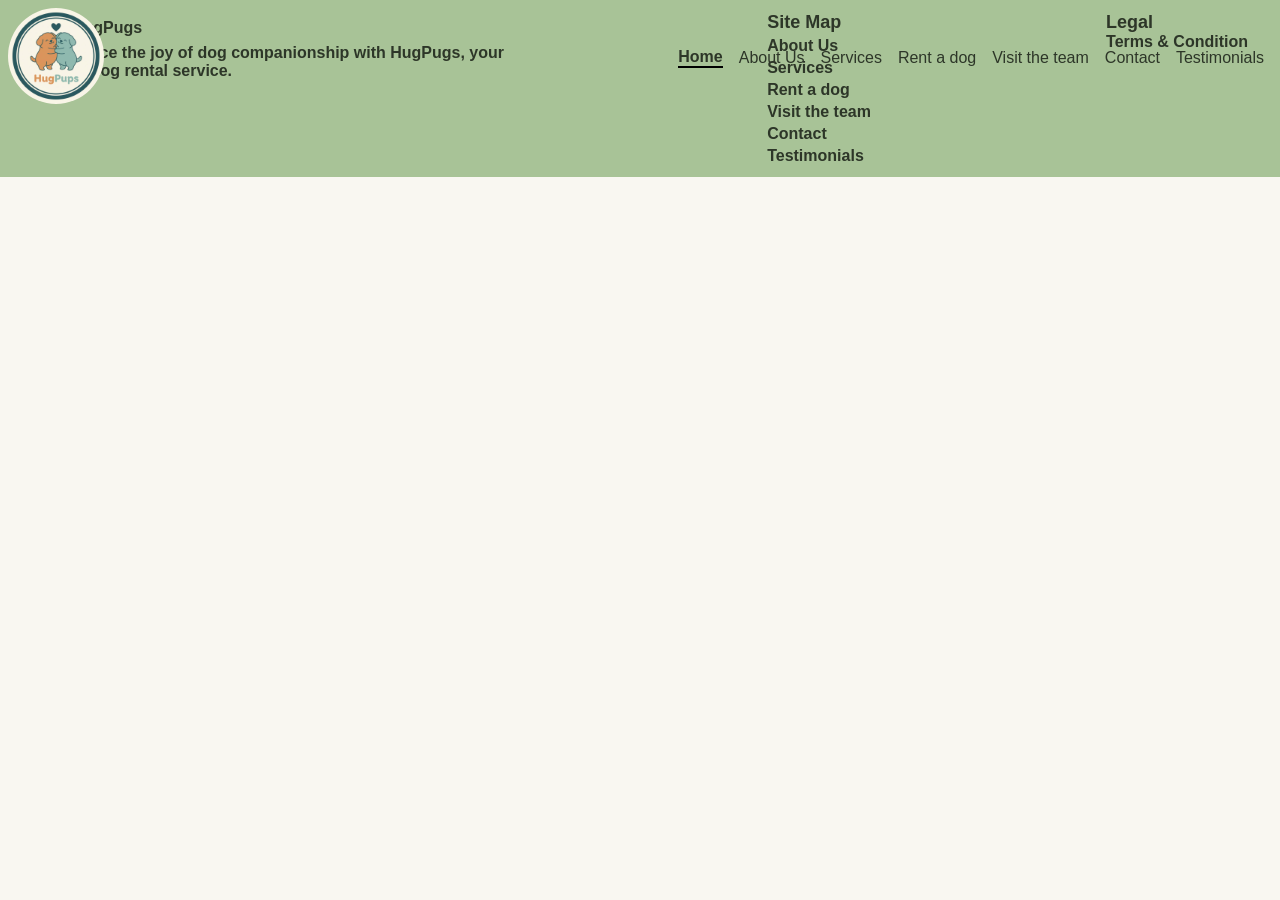
==== Pages/about-us.html @ 5c0f02b8 "fixing and started adding footer" ====
<!doctype html>
<html lang="en">

<head>
  <meta charset="UTF-8" />
  <meta name="viewport" content="width=device-width, initial-scale=1.0" />
  <title>Home | HugPups</title>
  <!-- This code link css with html -->
  <link rel="stylesheet" href="/Style/common.css" />
  <link rel="stylesheet" href="/Style/home.css" />
</head>

<body>
  <nav class="navbar">
    <div class="navlogo">
      <img src="/Assets/logo.jpg" />
    </div>
    <!-- Navigation link, they go other pages. -->
    <div class="navlinks">
      <a class="navlink active" href="#">Home</a>
      <a class="navlink" href="./Pages/about-us.html">About Us</a>
      <a class="navlink" href="./Pages/about.html">Services</a>
      <a class="navlink" href="./Pages/about.html">Rent a dog</a>
      <a class="navlink" href="./Pages/about.html">Visit the team</a>
      <a class="navlink" href="./Pages/about.html">Contact</a>
      <a class="navlink" href="./Pages/about.html">Testimonials</a>
    </div>
  </nav>

  <footer class="footer">
    <div class="footer-content">
      <div class="footer-left">
        <div class="footerheading">
          <img class="footer-image" src="/Assets/logo.jpg" />
          <p class="footer-name">HugPugs</p>
        </div>
        <p class="footer-description">Experience the joy of dog companionship with HugPugs, your trusted dog rental
          service.</p>
      </div>

      <div class="footer-links footer-center">
        <p>Site Map</p>
        <a class="footer-link" href="./Pages/about-us.html">About Us</a>
        <a class="footer-link" href="./Pages/about.html">Services</a>
        <a class="footer-link" href="./Pages/about.html">Rent a dog</a>
        <a class="footer-link" href="./Pages/about.html">Visit the team</a>
        <a class="footer-link" href="./Pages/about.html">Contact</a>
        <a class="footer-link" href="./Pages/about.html">Testimonials</a>
      </div>
      <div class="footer-legal footer-right">
        <p>Legal</p>
        <a class="footer-link" href="./Pages/t">Terms & Condition</a>
      </div>
    </div>
  </footer>
  <!-- <p>Copyright © 2024 HugPugs. All rights reserved.</p> -->
</body>

</html>
---- Style/common.css ----
* {
  margin: 0;
  box-sizing: border-box;
}

:root {
  --text: #2d3628;
  --background: #f9f7f1;
  --primary: #548235;
  --secondary: #a8c397;
  --accent: #d4a373;
}
body {
  font-family: "Segoe UI", Tahoma, Geneva, Verdana, sans-serif;
  background-color: var(--background);
  color: var(--text);
}

.navbar {
  /* border: 4px solid red; */
  display: flex;
  justify-content: space-between;
  align-items: center;
  margin: 8px;
  position: absolute;
  left: 0;
  right: 0;
}

.navlogo {
  /* border: 2px solid purple; */

  > img {
    width: 96px;
    border-radius: 50%;
    overflow: hidden;
  }
}

.navlinks {
  display: flex;
  gap: 16px;
  /* width: 580px;
    height: 48px; */
  align-items: center;
  margin-right: 8px;
}

.navlink {
  color: var(--text);
  text-decoration: none;
}

.navlink.active {
  font-weight: bold;
  border-bottom: 2px solid black;
}

.footer {
background-color: var(--secondary);
padding: 12px 32px;
}

.footer-content {
  /* border: 4px solid red; */


  font-weight: 600;

  display: flex;
  /* gap: 16px; */
  /* padding: 12px 32px; */
  justify-content: space-between;

}
.footerheading {
  display: flex;
  align-items: center;
  gap: 8px;

  > img {
    width: 32px;
    border-radius: 50%;
    overflow: hidden;
  }
}

.footer-left {
  /* border: 4px solid blue; */
  width: 500px;
}

.footer-center {
  /* border: 4px solid yellow; */
  display: flex;
  flex-direction: column;
  gap: 4px;

  > p {
    font-size: large;
    font-weight: 800;
  } 
}

.footer-link {
  color: var(--text);
  font-weight: 600;
  text-decoration: none;
}
.footer-right {
  /* border: 4px solid hotpink; */
  font-weight: 600;

  > p {
    font-size: large;
    font-weight: 800;
  }
}
.footer-right-section{
    display: flex;
    gap: 32px;
}

.Copyright-box {
    padding-top: 16px;
}


hr.solid {
    border-top: 2px solid rgba(128, 128, 128);
    border-bottom: none;
  }

.copyright{
    padding-top: 8px;
    display: flex;
    justify-content: center;

}
---- Style/home.css ----
.main-header{
   
    > img{
        width: 100%;
    }
}
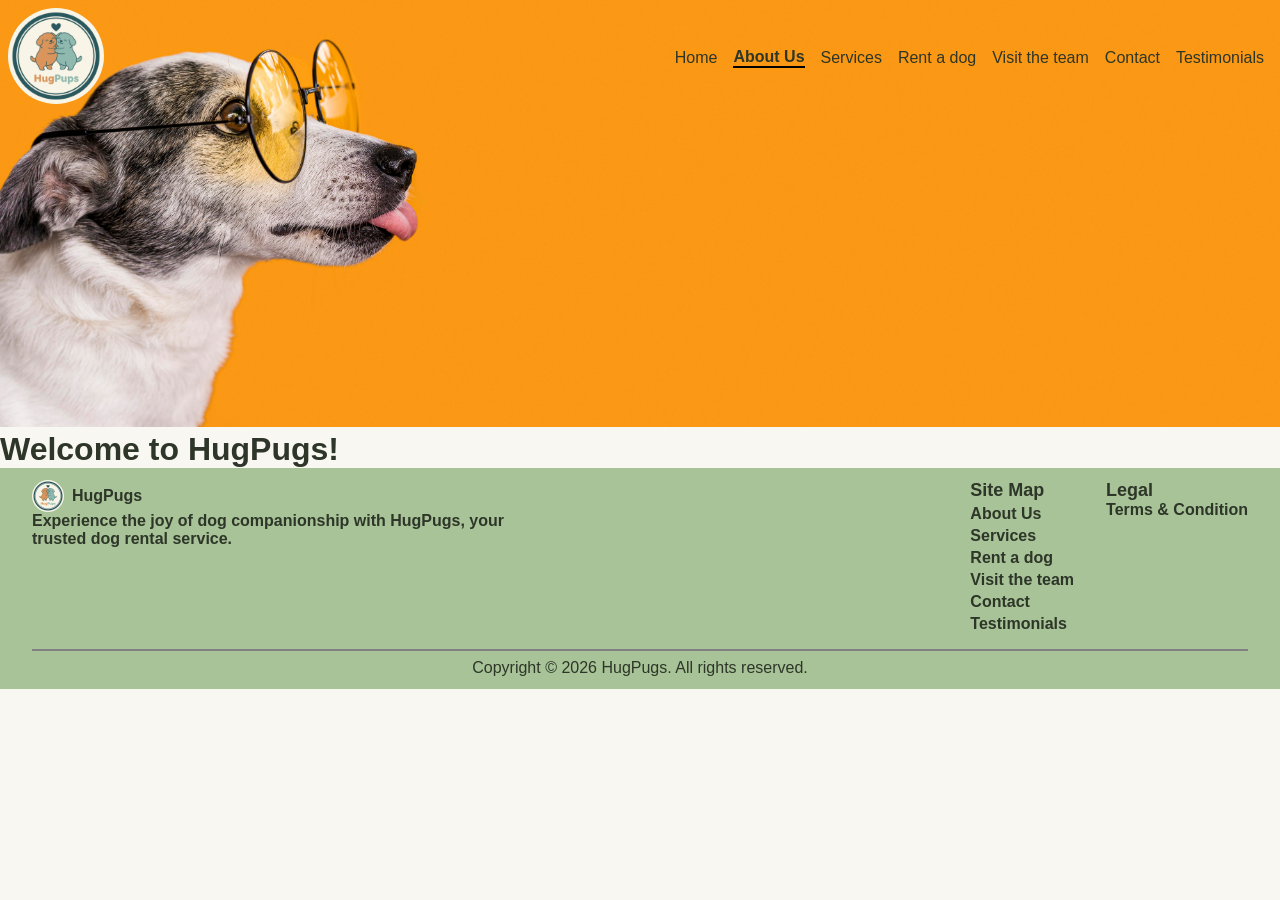
==== commit 975a60dd: "Change-log: Finished with Footer and header, Now working on T&C" ====
--- a/Pages/about-us.html
+++ b/Pages/about-us.html
@@ -17,15 +17,25 @@
     </div>
     <!-- Navigation link, they go other pages. -->
     <div class="navlinks">
-      <a class="navlink active" href="#">Home</a>
-      <a class="navlink" href="./Pages/about-us.html">About Us</a>
-      <a class="navlink" href="./Pages/about.html">Services</a>
-      <a class="navlink" href="./Pages/about.html">Rent a dog</a>
-      <a class="navlink" href="./Pages/about.html">Visit the team</a>
-      <a class="navlink" href="./Pages/about.html">Contact</a>
-      <a class="navlink" href="./Pages/about.html">Testimonials</a>
+      <a class="navlink" href="/">Home</a>
+      <a class="navlink active" href="/Pages/about-us.html">About Us</a>
+      <a class="navlink" href="/Pages/services.html">Services</a>
+      <a class="navlink" href="/Pages/rent-a-dog.html">Rent a dog</a>
+      <a class="navlink" href="/Pages/visit-the-team.html">Visit the team</a>
+      <a class="navlink" href="/Pages/contact.html">Contact</a>
+      <a class="navlink" href="/Pages/testimonials.html">Testimonials</a>
     </div>
   </nav>
+
+
+  <main class="main-content">
+    <div class="Top-content">
+      <div class="main-header">
+        <img src="/Assets/header1.jpg" />
+        <h1 class="main-title">Welcome to HugPugs!</h1>
+      </div>
+  </main>
+
 
   <footer class="footer">
     <div class="footer-content">
@@ -37,23 +47,29 @@
         <p class="footer-description">Experience the joy of dog companionship with HugPugs, your trusted dog rental
           service.</p>
       </div>
+      <div class="footer-right-section">
+        <div class="footer-links footer-center">
+          <p>Site Map</p>
+          <a class="footer-link" href="/Pages/about-us.html">About Us</a>
+          <a class="footer-link" href="/Pages/services.html">Services</a>
+          <a class="footer-link" href="/Pages/rent-a-dog.html">Rent a dog</a>
+          <a class="footer-link" href="/Pages/visit-the-team.html">Visit the team</a>
+          <a class="footer-link" href="/Pages/contact.html">Contact</a>
+          <a class="footer-link" href="/Pages/testimonials.html">Testimonials</a>
+        </div>
+        <div class="footer-legal footer-right">
+          <p>Legal</p>
+          <a class="footer-link" href="/Pages/terms-and-condition.html">Terms & Condition</a>
+        </div>
 
-      <div class="footer-links footer-center">
-        <p>Site Map</p>
-        <a class="footer-link" href="./Pages/about-us.html">About Us</a>
-        <a class="footer-link" href="./Pages/about.html">Services</a>
-        <a class="footer-link" href="./Pages/about.html">Rent a dog</a>
-        <a class="footer-link" href="./Pages/about.html">Visit the team</a>
-        <a class="footer-link" href="./Pages/about.html">Contact</a>
-        <a class="footer-link" href="./Pages/about.html">Testimonials</a>
-      </div>
-      <div class="footer-legal footer-right">
-        <p>Legal</p>
-        <a class="footer-link" href="./Pages/t">Terms & Condition</a>
       </div>
     </div>
+    <div class="Copyright-box"></div>
+    <!-- <hr class="solid"> -->
+
+    <p class="copyright">Copyright © 2026 HugPugs. All rights reserved.</p>
+  </div>
   </footer>
-  <!-- <p>Copyright © 2024 HugPugs. All rights reserved.</p> -->
 </body>
 
 </html>
--- a/Style/common.css
+++ b/Style/common.css
@@ -25,6 +25,9 @@
   position: absolute;
   left: 0;
   right: 0;
+}
+.navbar.top{
+  position: relative;
 }
 
 .navlogo {
@@ -125,15 +128,23 @@
     padding-top: 16px;
 }
 
-
+/* 
 hr.solid {
     border-top: 2px solid rgba(128, 128, 128);
     border-bottom: none;
-  }
+  } */
 
 .copyright{
     padding-top: 8px;
     display: flex;
     justify-content: center;
+    border-top: 2px solid rgba(128, 128, 128);
 
+}
+
+.main-header{
+   
+  > img{
+      width: 100%;
+  }
 }
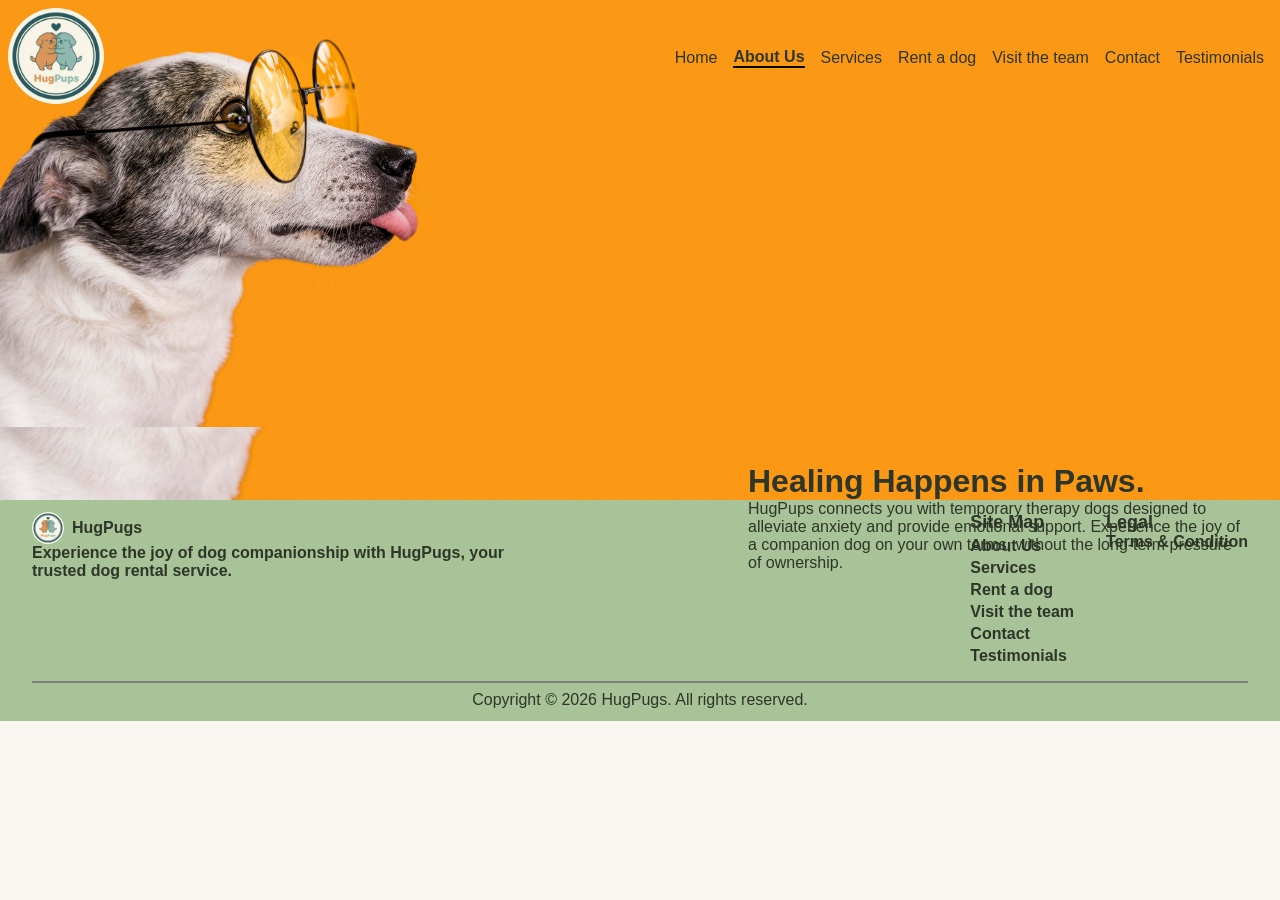
==== commit 13546754: "idk" ====
--- a/Pages/about-us.html
+++ b/Pages/about-us.html
@@ -27,14 +27,16 @@
     </div>
   </nav>
 
-
   <main class="main-content">
-    <div class="Top-content">
-      <div class="main-header">
+    <div class="hero">
+      <div class="hero-image">
         <img src="/Assets/header1.jpg" />
-        <h1 class="main-title">Welcome to HugPugs!</h1>
       </div>
-  </main>
+      <div class="hero-content">
+        <h1>Healing Happens in Paws.</h1>
+        <p>HugPups connects you with temporary therapy dogs designed to alleviate anxiety and provide emotional support. Experience the joy of a companion dog on your own terms, without the long-term pressure of ownership.</p>
+      </div>
+    </main>
 
 
   <footer class="footer">
--- a/Style/common.css
+++ b/Style/common.css
@@ -142,9 +142,28 @@
 
 }
 
-.main-header{
+.hero-image{
    
   > img{
       width: 100%;
   }
+}
+
+
+.hero {
+  display: flex;
+  gap: 32px;
+  flex-wrap: wrap;
+  align-items: center;
+  justify-content: flex-end;
+  background-image: url(/Assets/header1.jpg);
+  height: 500px;
+  background-size: cover;
+  background-position: 0px 50%;
+}
+
+.hero-content{
+  width: 100%;
+  max-width: 500px;
+  margin: 0 32px;
 }
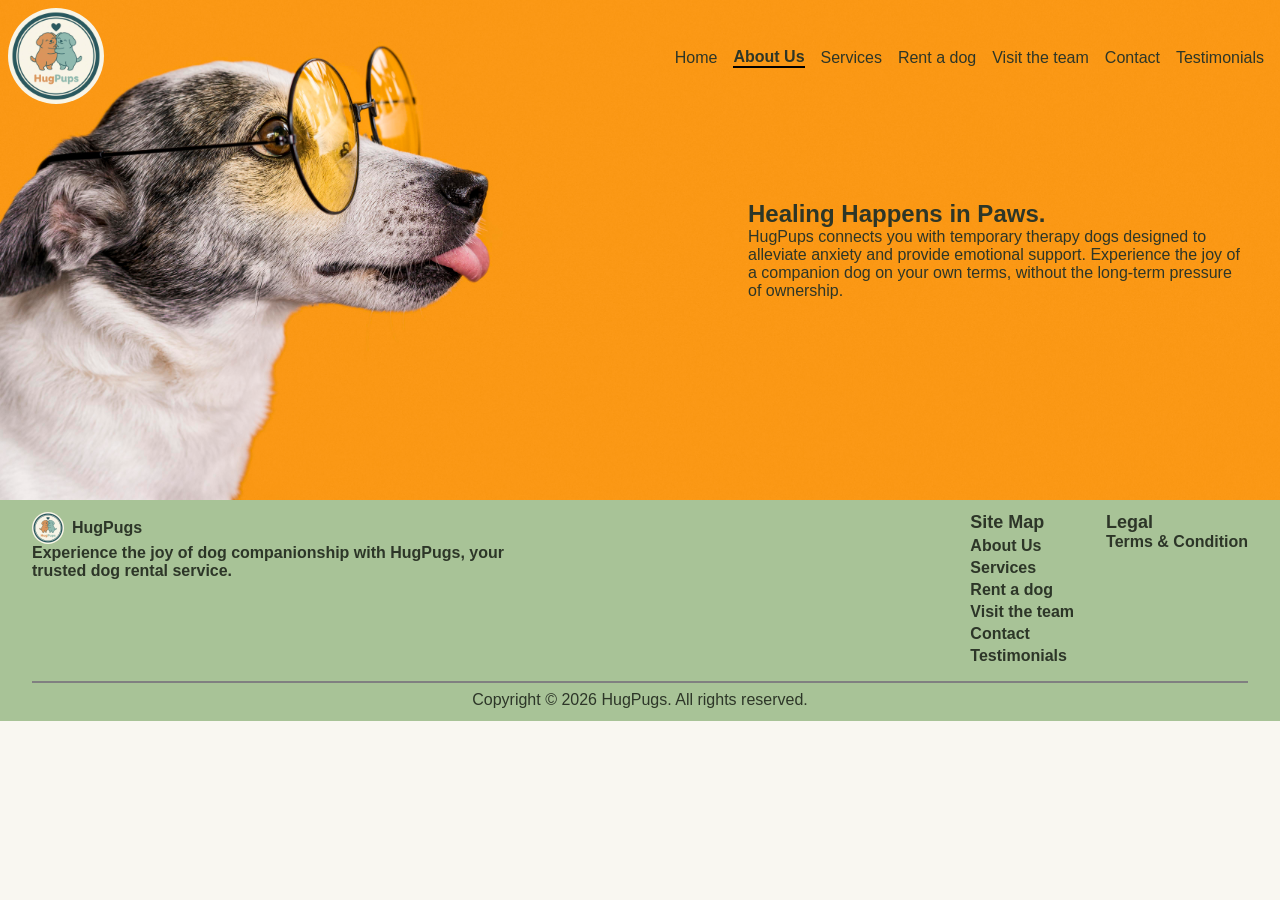
==== commit fb145e6c: "Confused" ====
--- a/Pages/about-us.html
+++ b/Pages/about-us.html
@@ -28,14 +28,17 @@
   </nav>
 
   <main class="main-content">
-    <div class="hero">
-      <div class="hero-image">
+    <section class="hero">
+      <!-- <div class="hero-image">
         <img src="/Assets/header1.jpg" />
-      </div>
+      </div> -->
       <div class="hero-content">
         <h1>Healing Happens in Paws.</h1>
         <p>HugPups connects you with temporary therapy dogs designed to alleviate anxiety and provide emotional support. Experience the joy of a companion dog on your own terms, without the long-term pressure of ownership.</p>
       </div>
+    </section>
+
+
     </main>
 
 
--- a/Style/home.css
+++ b/Style/home.css
@@ -0,0 +1,22 @@
+/* display grid, make 2 rows, make it use % for scale, with max value for width. 
+Set the different cell types to use different style, use the container for table
+to place it in center */
+
+
+/* .table-cont {
+    display: flex;
+    justify-content: center;
+
+} */
+
+.s-tables {
+
+    border: 2px solid red;
+    display: grid;
+    grid-template-rows: 1fr 1fr;
+}
+
+
+.table-cell {
+
+}
